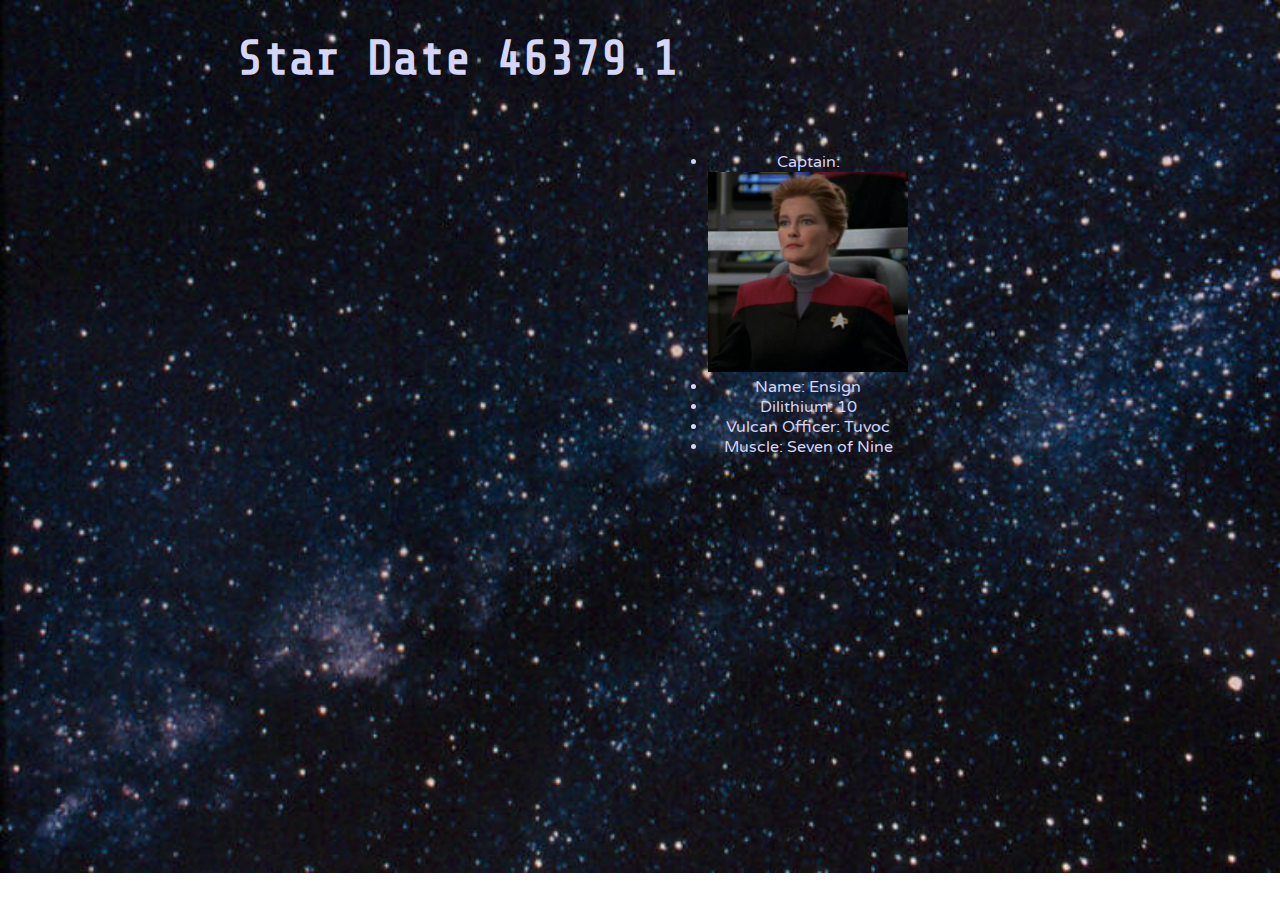
==== map.html @ 8466e35c "added map stuff in, refactored api test and event listener" ====
<!DOCTYPE html>
<html lang="en">
<head>
    <meta charset="UTF-8">
    <meta name="viewport" content="width=device-width, initial-scale=1.0">
    <meta http-equiv="X-UA-Compatible" content="ie=edge">
    <title>...Where No One Has Gone Before...</title>
    <link rel="stylesheet" href="./src/main.css">
    <link rel="stylesheet" href="./src/map/map.css">
</head>
<body>
    <header>
        <h1>
            Star Date 46379.1
        </h1>
    </header>

    <section>
        <div class="profile">
            <ul>
                <li>
                    Captain:<br>
                    <img id="avatar" src="assets/captainjaneway.png" alt="captain avatar">
                </li>    
                <li>
                    <span class="profile-stat-label">Name: Ensign </span>
                    <span id="name"></span>
                </li>
                <li>
                    <span class="profile-stat-label">Dilithium: </span>
                    <span id="dilithium">10</span>
                </li>
                <li>
                    <span class="profile-stat-label">Vulcan Officer: </span>
                    <span id="vulcan">Tuvoc</span>
                </li>
                <li>
                    <span class="profile-stat-label">Muscle: </span>
                    <span id="tough">Seven of Nine</span>
                </li>
            </ul>

        </div>
    </section>
    

    <script type="module" src="./src/map/map.js"></script>
</body>
</html>
---- src/main.css ----
@import url('https://fonts.googleapis.com/css?family=Varela+Round');
@import url('https://fonts.googleapis.com/css?family=Share+Tech+Mono');

body {
    background-image: url("../assets/background.jpg");
    background-repeat: no-repeat;
    background-size:cover;
    color: #d5d5f6;
    text-align: center;
    width: 900px;
    font-family: 'Varela Round', sans-serif;
}

header {
    margin-bottom: 50px;
    font-family: 'Share Tech Mono', monospace;
    font-weight: bolder;
    font-size: 1.5em;
}

fieldset {
    width: 750px;
    margin:auto;
}

button {
    height: 50px;
    width: 150px;
    margin: 20px;
    background: #d5d5f6;
    font-size: 1.5em;
    font-family: 'Share Tech Mono', monospace;
}

.choiceimg {
    width: 200px;
}

.select-choice {
    float: left;
    margin-right: 24px;
}

other {
    background-color: midnightblue;
}

#home-para {
    width: 750px;
    margin: 25px;
    font-size: 1.2em;
}

#avatars {
    display: inline;
}
---- src/map/map.css ----
.profile {
    float: right;
}

#avatar {
    width: 200px;
}
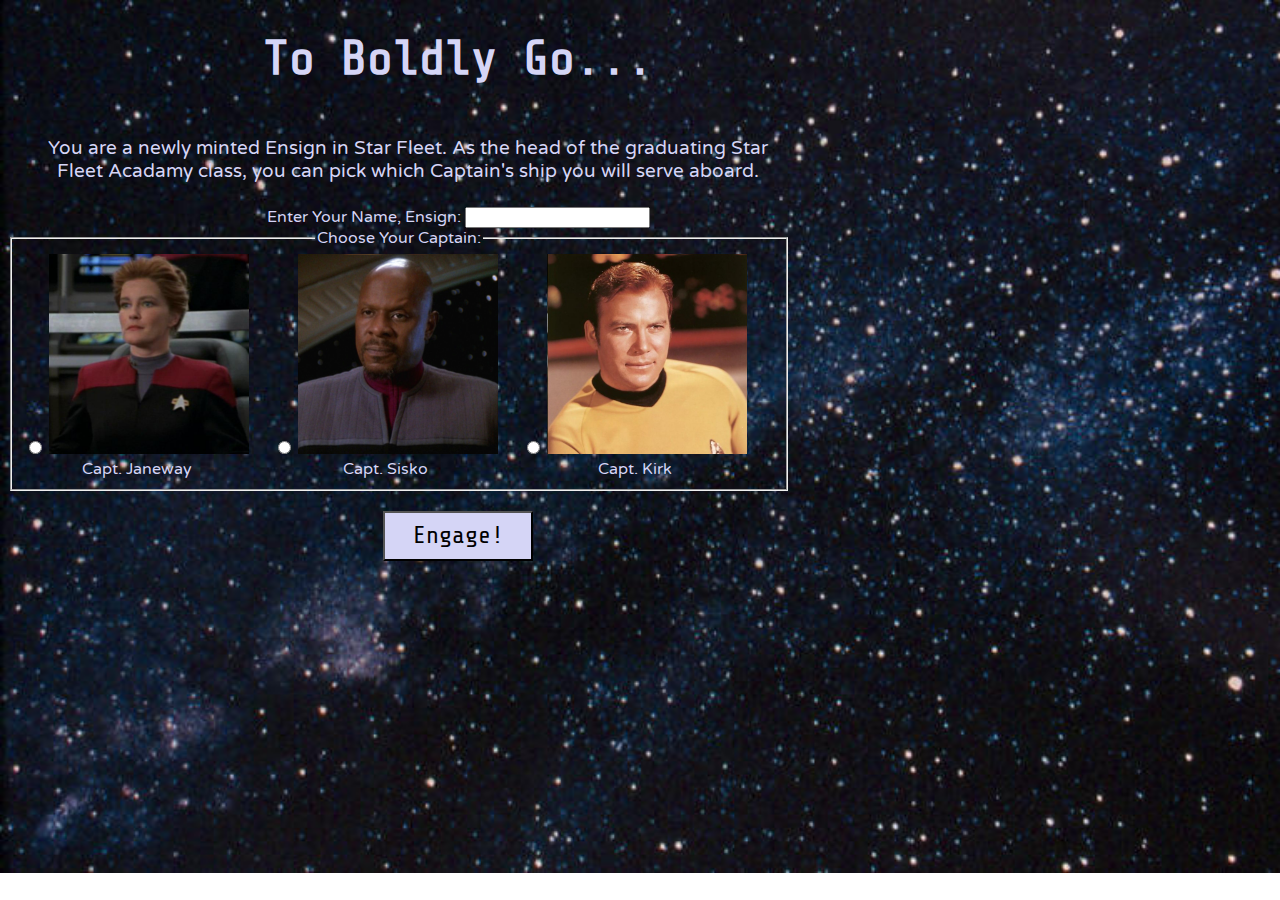
==== commit 471c0770: "refactored load profile into its own function from map.js, created first quest andquest link" ====
--- a/map.html
+++ b/map.html
@@ -28,22 +28,20 @@
                 </li>
                 <li>
                     <span class="profile-stat-label">Dilithium: </span>
-                    <span id="dilithium">10</span>
+                    <span id="dilithium"></span>
                 </li>
                 <li>
                     <span class="profile-stat-label">Vulcan Officer: </span>
-                    <span id="vulcan">Tuvoc</span>
+                    <span id="vulcan"></span>
                 </li>
                 <li>
                     <span class="profile-stat-label">Muscle: </span>
-                    <span id="tough">Seven of Nine</span>
+                    <span id="tough"></span>
                 </li>
             </ul>
-
         </div>
     </section>
     
-
     <script type="module" src="./src/map/map.js"></script>
 </body>
 </html>--- a/src/main.css
+++ b/src/main.css
@@ -20,7 +20,7 @@
 
 fieldset {
     width: 750px;
-    margin:auto;
+    display: flex;
 }
 
 button {
@@ -32,6 +32,11 @@
     font-family: 'Share Tech Mono', monospace;
 }
 
+.button-div {
+    display: flex;
+    justify-content: center;
+}
+
 .choiceimg {
     width: 200px;
 }
@@ -41,16 +46,13 @@
     margin-right: 24px;
 }
 
-other {
-    background-color: midnightblue;
-}
-
 #home-para {
     width: 750px;
     margin: 25px;
     font-size: 1.2em;
 }
 
-#avatars {
-    display: inline;
-}+other {
+    background-color: midnightblue;
+}
+
--- a/src/map/map.css
+++ b/src/map/map.css
@@ -1,5 +1,11 @@
+li {
+    margin-bottom: 15px;
+}
+
 .profile {
     float: right;
+    border: 3px solid #d5d5f6;
+    margin-left: -50px;
 }
 
 #avatar {
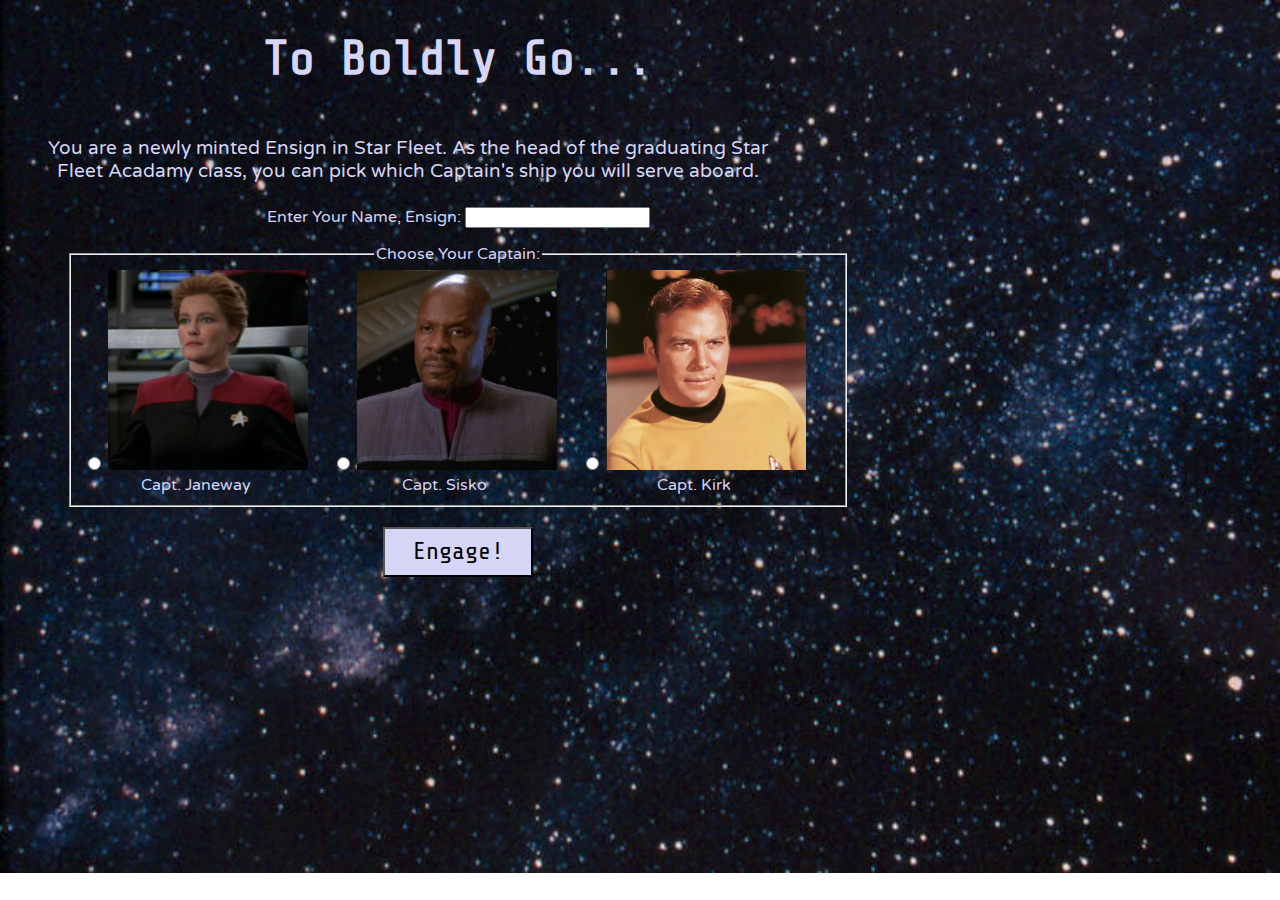
==== commit de44d293: "Merge pull request #1 from MustardJoe/dev" ====
--- a/map.html
+++ b/map.html
@@ -28,20 +28,22 @@
                 </li>
                 <li>
                     <span class="profile-stat-label">Dilithium: </span>
-                    <span id="dilithium"></span>
+                    <span id="dilithium">10</span>
                 </li>
                 <li>
                     <span class="profile-stat-label">Vulcan Officer: </span>
-                    <span id="vulcan"></span>
+                    <span id="vulcan">Tuvoc</span>
                 </li>
                 <li>
                     <span class="profile-stat-label">Muscle: </span>
-                    <span id="tough"></span>
+                    <span id="tough">Seven of Nine</span>
                 </li>
             </ul>
+
         </div>
     </section>
     
+
     <script type="module" src="./src/map/map.js"></script>
 </body>
 </html>--- a/src/main.css
+++ b/src/main.css
@@ -20,7 +20,7 @@
 
 fieldset {
     width: 750px;
-    display: flex;
+    margin:auto;
 }
 
 button {
@@ -32,11 +32,6 @@
     font-family: 'Share Tech Mono', monospace;
 }
 
-.button-div {
-    display: flex;
-    justify-content: center;
-}
-
 .choiceimg {
     width: 200px;
 }
@@ -46,13 +41,16 @@
     margin-right: 24px;
 }
 
+other {
+    background-color: midnightblue;
+}
+
 #home-para {
     width: 750px;
     margin: 25px;
     font-size: 1.2em;
 }
 
-other {
-    background-color: midnightblue;
-}
-
+#avatars {
+    display: inline;
+}